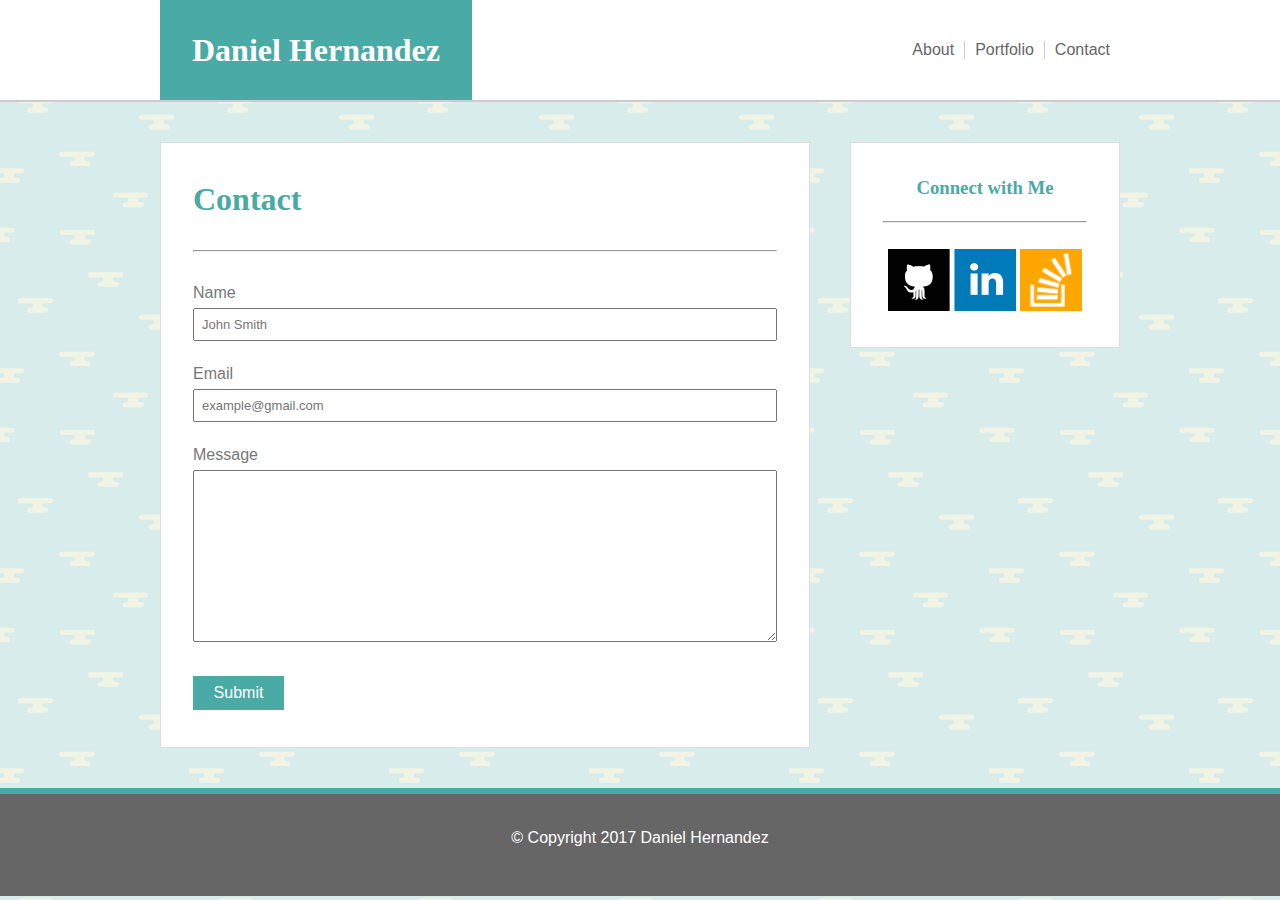
==== contact.html @ ca9682cf "Copied Files from Basic Portfolio Repo" ====
<!DOCTYPE html>
<html lang="eng">
	<head>
		<meta charset="UTF-8"/>
		<link type="text/css" rel="stylesheet" href="assets/css/style.css"/>
		<title>Contact</title>
	</head>
	<body>
		<header>
			<div class="container">
			<!--
				Purpose of this container is to set a idth of 960px, and be able to center accordingly.
				Although I was advised to set the max-width to 960px, I felt necessary to use a width instead 
				(As the window gets smaller I don't want elements to overlap)
			-->
				<div id="main-logo">
				<!--Making the "main-logo" and "nav-bar" divs is easier for me to see what I'm floating.-->
					<h1 id="heading-logo" class="headings">Daniel Hernandez</h1>
					<!--This h1 will recieve all of the styling from the class and id. With precedence on the id (because its more specific)-->
				</div>



				<div id="nav-bar">
					<nav>
						<ul>
							<li><a href="index.html">About</a></li>
							<li><a href="portfolio.html">Portfolio</a></li>
							<li><a href="contact.html">Contact</a></li>
						</ul>
					</nav>
				</div>
			</div>
		</header>



		<main>
		<!--
			Should the aside be inside the main element or outside? 
			One could argue that it should be outside because it is often used as another navigation menu. Which is not a part of the "main" content".
			However, one could also argue that it makes sense visually to break up elements inside the body in three parts:
			header, main, footer
			...When I ask in class the answer is "it depends" so it is safe to assume that "it depends"
			Note to self: Add to list of things to ponder during self-reflection time. 
		-->
			<div class="container">
				<aside>
					<h3 class="headings">Connect with Me</h3>
					<hr />
					<!-- Note to self: Figure out if they want a horizontal line? or a bottom border?-->
					<a href="https://github.com/danielhdz56">
						<img class="image-logo" src="assets/images/github-icon.png" alt="icon for github"/>
					</a>
					<a href="https://www.linkedin.com/in/daniel-hernandez-791726142">
						<img class="image-logo" src="assets/images/linkedin-icon.png" alt="icon for linkedin"/>
					</a>
					<a href="https://stackoverflow.com/users/7999043/daniel-hernandez">
						<img class="image-logo" src="assets/images/stackoverflow-icon.png" alt="icon for stackoverflow"/>
						<!--
							This image appeared bigger than the other icons even when specifying different widths. 
							After using dev tools it was apparent that the first two icons just had whitespace around the image. 
							I handled this issue by cropping that whitespace out.
							It appears that the instructors didn't catch this (as the stackoverflow icon is still bigger in the snapshots)
						-->
					</a>
				</aside>
				
				<section>
					<h1 class="headings">Contact</h1>
					<hr/>
					<div class="section-content">
					<!--
						Created this class to use as a template when handling margins no matter the element type
					-->
						<form action="mailto:someone@example.com" method="post" enctype="text/plain">
							Name<br>
							<input type="text" name="completename" placeholder="John Smith"><br><br>
							Email<br>
							<input type="text" name="mail" placeholder="example@gmail.com"><br><br>
							Message<br>
							<textarea id="input-message" name="message"></textarea><br><br>
							<input type="submit" id="submit-button" value="Submit">
						</form>
					</div>
				</section>
			</div>
		</main>
		

		<footer>
			<p>&copy; Copyright 2017 Daniel Hernandez</p>
			<!--Made this into a paragraph to make it easier to know what I'm styling later-->
		</footer>
	</body>

</html>
---- assets/css/style.css ----
* {
	box-sizing: border-box;
	padding: 0;
	margin: 0;
} 

body {
	background-image: url("../images/clouds.png");
	/*
		Struggled with this for HOURS. 
		The relative referencing done in here is based on the location of THIS file. 
		NOT the location of the html file, hence it would not be /assets/images/clouds.png
	*/
	color: #777777;
	font-family: 'Arial', 'Helvetica Neue', Helvetica, sans-serif;
	min-width: 1080px;
	/* I added this out of my own volition. I LIKE IT. I need sleep.*/
}



.container {
	/* 
		In order to center the container we must specify a width. 
		This allows the container to automcatically adjust based on the size of the browser.
		If you don't specify a width the container will take up a width of a 100%, and you won't see any change.
	*/
	width: 960px;
	margin: 0 auto;
}




header {
	width: 100%;
	/* 
		Still not completely sure why we need to set the width of this element.
		I am aware that this 100% is relative to the size of the parent element so it should take up the whole width of the browser.
		However, is it not necessary because the header is a block element, and therefore takes up an entire "line"?
		Note to self: play with this later.
	*/
	height: 102px;
	border-bottom: 2px solid #cccccc;
	background-color: #ffffff;
}

#main-logo {
	float: left;
}


#heading-logo {
	height: 100px;
	padding: 32px;
	background-color: #4aaaa5;
	color: #ffffff;
}

.headings {
	padding: 32px 0;
	color: #4aaaa5;
	font-family: 'Georgia', Times, "Times New Roman", serif;
	/*	Place fonts in quotes if they have spacing (Times New Roman) */
}


 

#nav-bar {
	float: right;
	padding: 41px 0;
}

#nav-bar ul {
	list-style: none;
}

#nav-bar li {
	float: left;
}

#nav-bar li ~ li {
/*	
	ul ~ p
	This selects every p that is preceded by ul
	In this instance it makes sure that there is a margin-left only on the Portfolio and the Contact links
	BECAUSE they are preceded by a link, About and Portfolio respectively
*/
	border-left: 1px solid #cccccc;
}

#nav-bar a, aside a, #portfolio-section a {
/* 	
	Incase there are future links that I will want the default text-decoration
	I use this instead of just "a"
*/	
	text-decoration: none;
	/* This also has an effect on the image links in the aside element. */
}

#nav-bar a {
	color: #666666;
	padding: 5px 10px;
}

#nav-bar a:visited {
	color: #666666;
}

#nav-bar a:hover {
	background-color: #377F7C;
	color: whitesmoke;
}






main {
	clear: both;
	/*
		Because I used floating elements in the header, 
		I should clear to both the left and right side so I don't get the main up in the header.
	*/
	margin: 40px 0;	
}


aside {
	float: right;
	width: 270px;
	padding: 6px 32px;
	border: 1px solid #dddddd;
	margin-left: 40px;
	background-color: #ffffff;
	text-align: center;
	/* I aligned this center because it looks better this way. */
}

aside .headings {
	padding: 28px 0 22px 0;
}

.image-logo {
	width: 62px;
	height: 62px;
	margin: 26px 0;
}


section {
	width: 650px;
	padding: 6px 32px;
	border: 1px solid #dddddd;	
	background-color: #ffffff;
	min-height: 500px;
}

.section-content {
	margin: 32px 0 25px 0;
}

#image-aboutme {
	float: left;
	margin-right: 25px;	
}



section p {
	margin: 24px 0 25px 0;
	line-height: 2;
}



/* contact.html style specific */
section input, section textarea {
	width: 100%;
	padding: 7px;
	margin: 6px 0;
	font-size: 13px;
}

#input-message {
	width: 100%;
	height: 172px;
	resize: vertical;
}

#submit-button {
	width: 91px;
	height: 34px;
	border: none;
	background-color: #4aaaa5;
	color: #ffffff;
	font-size: 16px;
}

/* ^^^contact.html style specific^^^ */


/* portfolio.html style specific */

 #portfolio-section img {
 	position: relative;
 	top: -100px;
 	z-index: 1;
 	width: 275px;
 	height: 205px;
 	
 	
 }

 #portfolio-section {
 	overflow: hidden;
 }

.right-divs {
	position: relative;
	left: 34px;
}

#portfolio-section div {
	float: left;
	height: 205px;
	margin-bottom: 40px;
	text-align: center;
}

#portfolio-section p {
	position: relative;
	top: 100px;
	z-index: 4;
	padding: 10px;
	background-color: #4aaaa5;
	color: #ffffff;
}


/* ^^^portfolio.html style specific^^^ */



footer {
	clear: both;
	width: 100%;
	border-top: 6px solid #4aaaa5;
	background-color: #666666;
	color: #ffffff;
	text-align: center;
	/* 
	This is the code for the sticky footer (I just didn't want it)
	position: fixed;
	bottom: 0;
	*/
	
}


footer p {
	height: 102px;
	padding: 35px 0 35px 0;
	margin: 0;
}
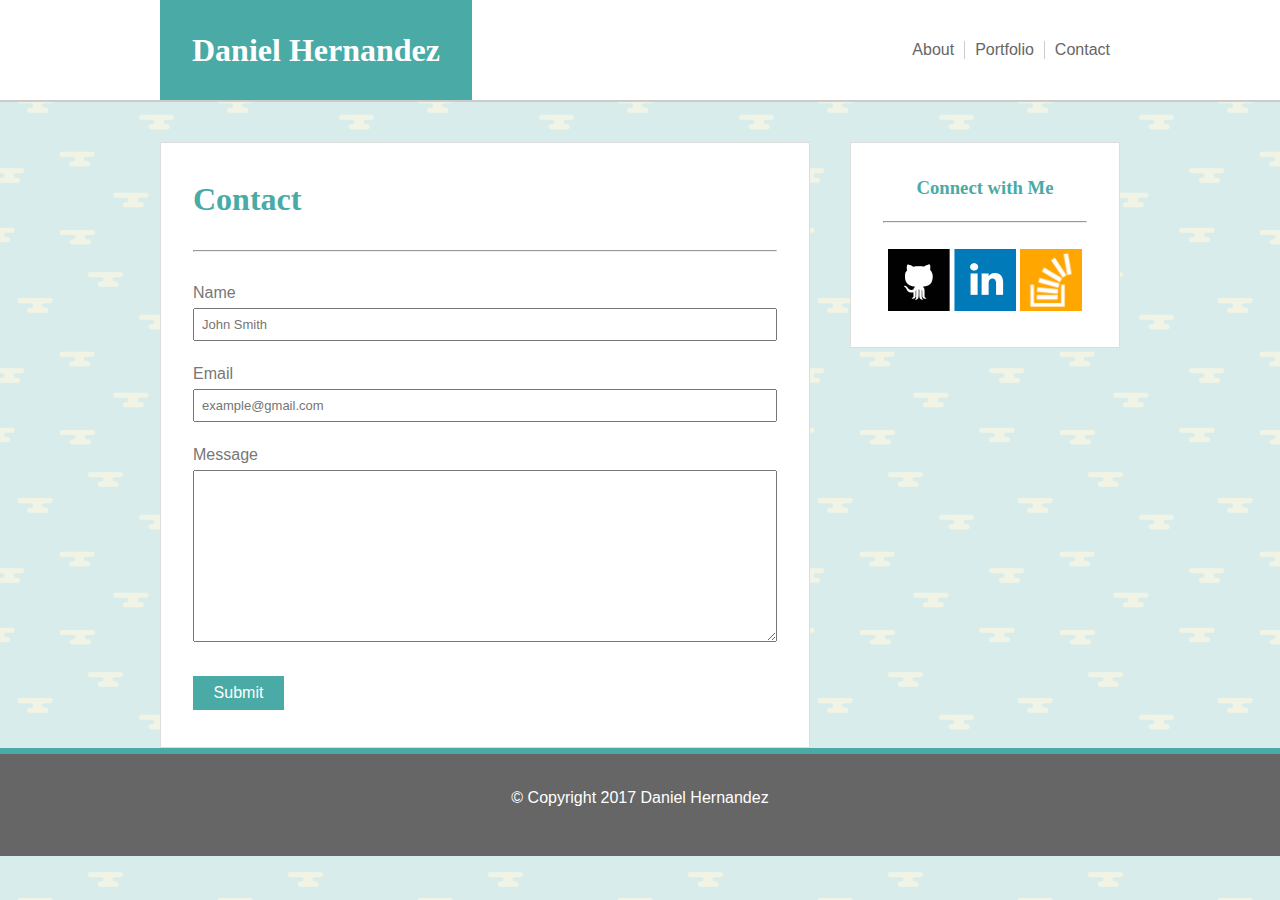
==== commit 2daafcbe: "Moved section tag before aside tag and fixed float" ====
--- a/contact.html
+++ b/contact.html
@@ -45,6 +45,24 @@
 			Note to self: Add to list of things to ponder during self-reflection time. 
 		-->
 			<div class="container">
+				<section>
+					<h1 class="headings">Contact</h1>
+					<hr/>
+					<div class="section-content">
+					<!--
+						Created this class to use as a template when handling margins no matter the element type
+					-->
+						<form action="mailto:someone@example.com" method="post" enctype="text/plain">
+							Name<br>
+							<input type="text" name="completename" placeholder="John Smith"><br><br>
+							Email<br>
+							<input type="text" name="mail" placeholder="example@gmail.com"><br><br>
+							Message<br>
+							<textarea id="input-message" name="message"></textarea><br><br>
+							<input type="submit" id="submit-button" value="Submit">
+						</form>
+					</div>
+				</section>
 				<aside>
 					<h3 class="headings">Connect with Me</h3>
 					<hr />
@@ -65,25 +83,6 @@
 						-->
 					</a>
 				</aside>
-				
-				<section>
-					<h1 class="headings">Contact</h1>
-					<hr/>
-					<div class="section-content">
-					<!--
-						Created this class to use as a template when handling margins no matter the element type
-					-->
-						<form action="mailto:someone@example.com" method="post" enctype="text/plain">
-							Name<br>
-							<input type="text" name="completename" placeholder="John Smith"><br><br>
-							Email<br>
-							<input type="text" name="mail" placeholder="example@gmail.com"><br><br>
-							Message<br>
-							<textarea id="input-message" name="message"></textarea><br><br>
-							<input type="submit" id="submit-button" value="Submit">
-						</form>
-					</div>
-				</section>
 			</div>
 		</main>
 		
--- a/assets/css/style.css
+++ b/assets/css/style.css
@@ -126,16 +126,40 @@
 	*/
 	margin: 40px 0;	
 }
-
+section {
+	width: 650px;
+	padding: 6px 32px;
+	border: 1px solid #dddddd;	
+	background-color: #ffffff;
+	min-height: 500px;
+	float: left;
+}
+
+.section-content {
+	margin: 32px 0 25px 0;
+}
+
+#image-aboutme {
+	float: left;
+	margin-right: 25px;	
+	width: 200px;
+}
+
+
+
+section p {
+	margin: 24px 0 25px 0;
+	line-height: 2;
+}
 
 aside {
-	float: right;
 	width: 270px;
 	padding: 6px 32px;
 	border: 1px solid #dddddd;
 	margin-left: 40px;
 	background-color: #ffffff;
 	text-align: center;
+	float: left;
 	/* I aligned this center because it looks better this way. */
 }
 
@@ -150,29 +174,7 @@
 }
 
 
-section {
-	width: 650px;
-	padding: 6px 32px;
-	border: 1px solid #dddddd;	
-	background-color: #ffffff;
-	min-height: 500px;
-}
-
-.section-content {
-	margin: 32px 0 25px 0;
-}
-
-#image-aboutme {
-	float: left;
-	margin-right: 25px;	
-}
-
-
-
-section p {
-	margin: 24px 0 25px 0;
-	line-height: 2;
-}
+
 
 
 
@@ -268,3 +270,46 @@
 
 
 
+
+/* Added Media Queries Below */
+/* These handle index */
+@media screen and (max-width: 980px) {
+	section {
+		width: 450px;
+	}
+
+	aside {
+		width: 280px;
+	}
+
+	.container {
+		width: 770px;
+	}
+
+	#image-aboutme {
+		width: 100%;
+		margin-bottom: 16px;
+	}
+}
+
+
+
+
+
+
+
+
+
+
+
+
+
+
+
+
+
+
+
+
+
+
